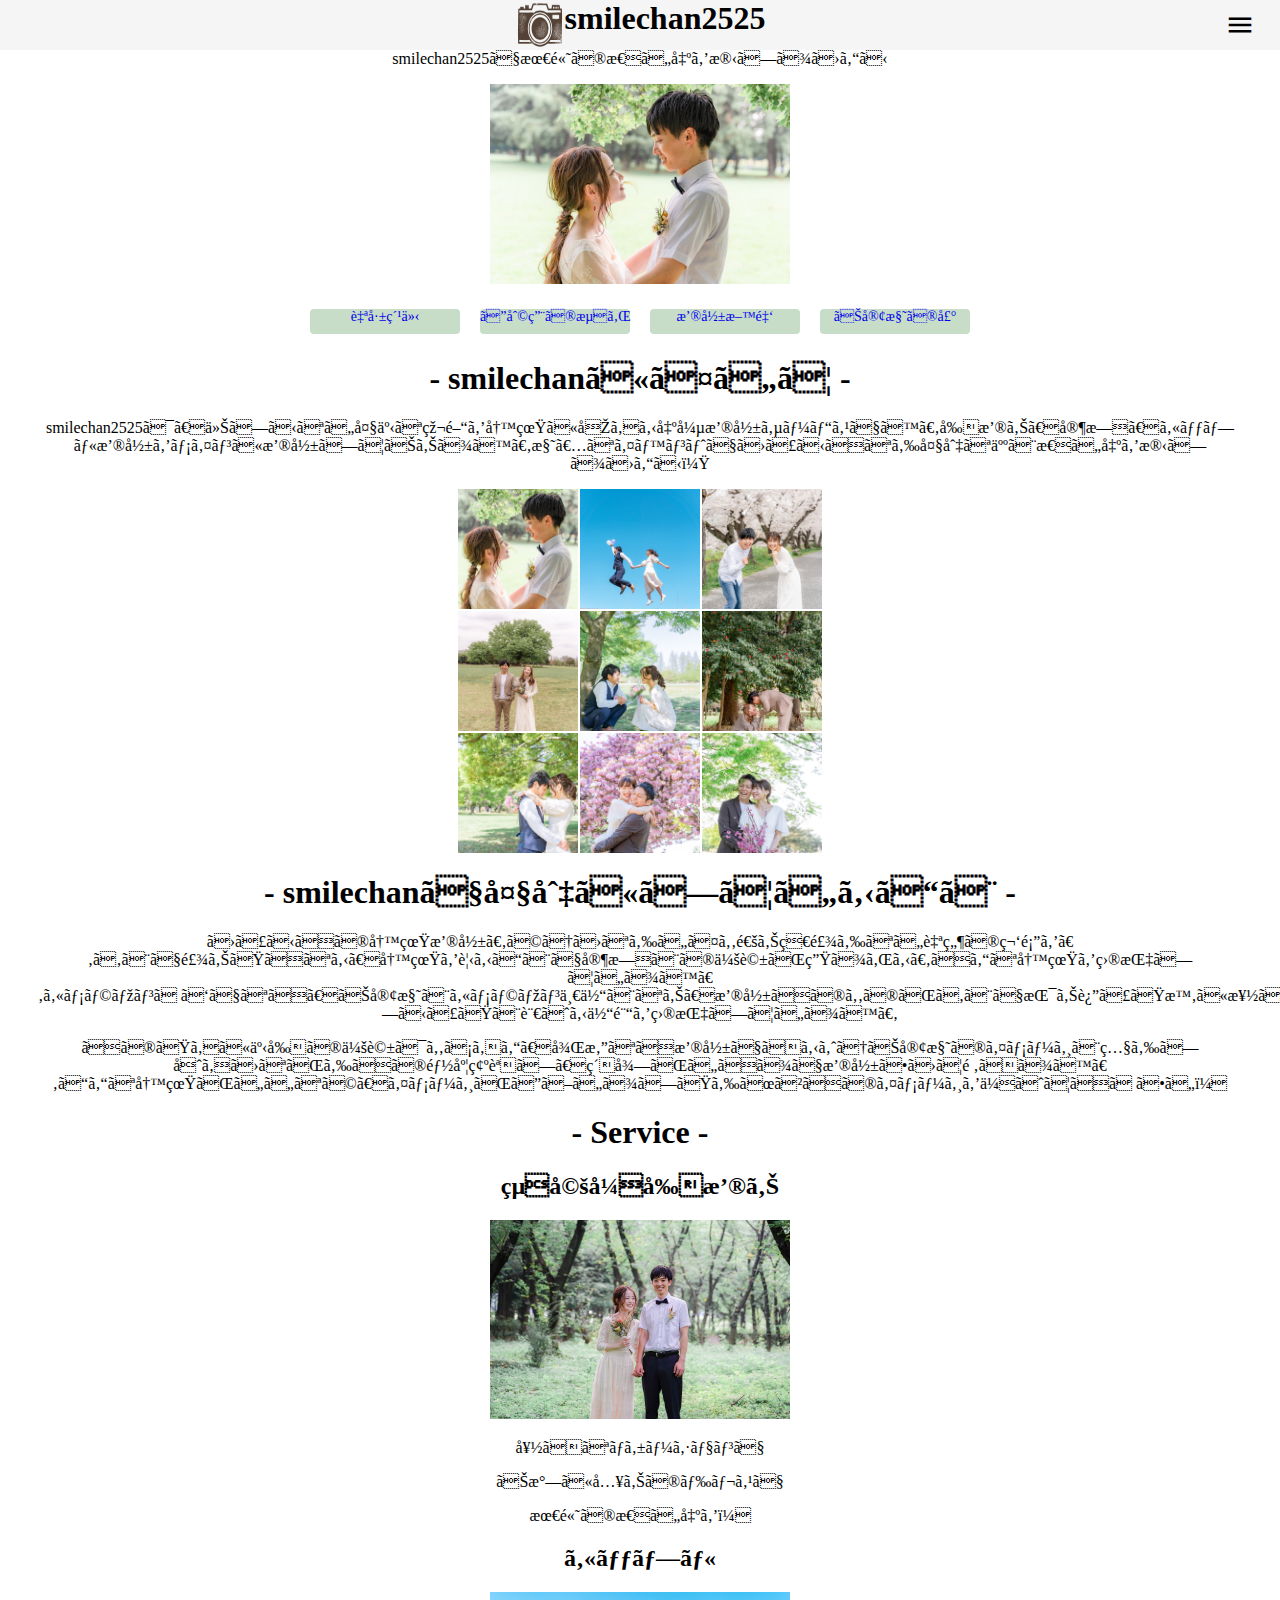
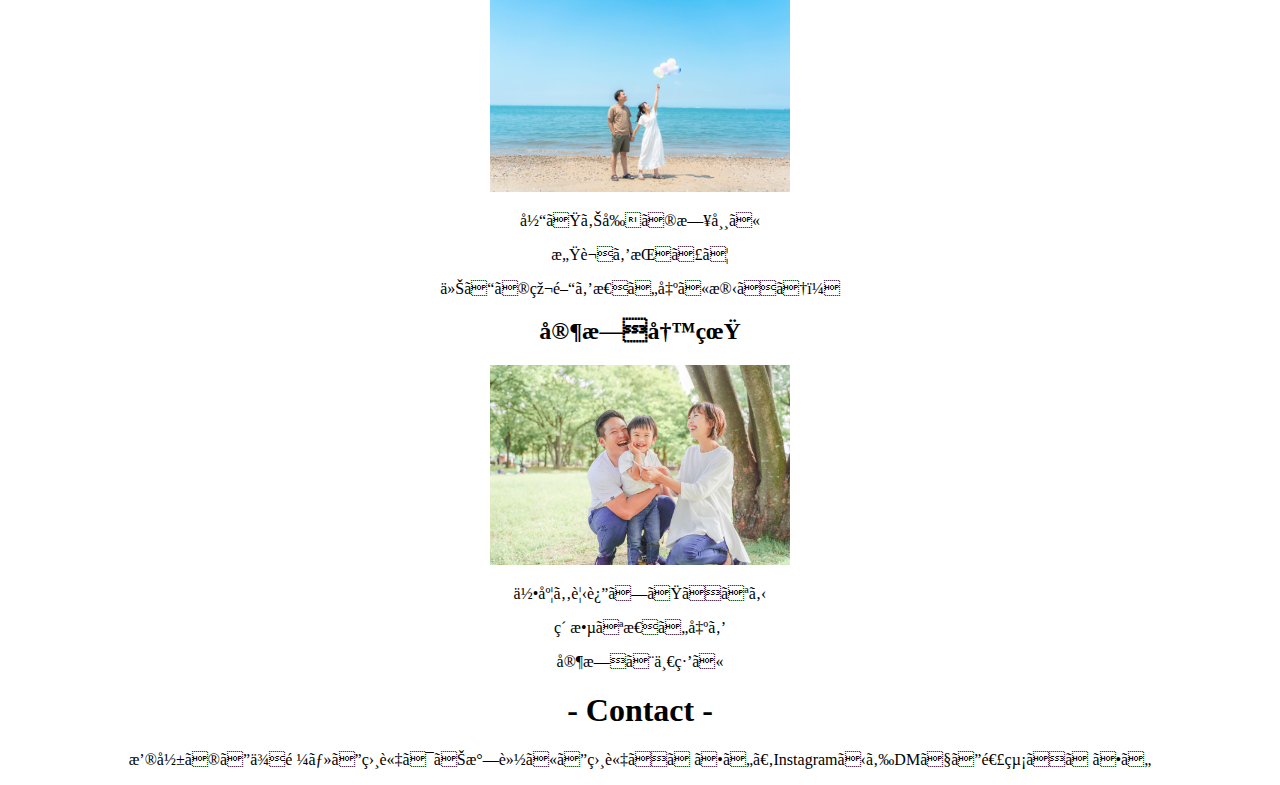
==== index.html @ e4213094 "Add files via upload" ====
<!DOCTYPE html>
<html lang="ja">
  <head>
  <mata charset="utf-8">
  <title>出張撮影サービス</title>
  <link rel="icon" href="icon.ico">
  <link rel="stylesheet" href="css/main.css">
  <meta name="viewport" content="width=device-width,initial-scale=1">
  <link href="https://fonts.googleapis.com/icon?family=Material+Icons"rel="stylesheet">

  </head>

  <body>
    
    <header>
      <div class="fix-menu">
        <div class="sp-menu">
          <span class="material-icons" id="open">menu</span>
        </div>
        <div class="container1">
          <h1>smilechan2525</h1>
          <img src="camera.png" width="50" height="50" class="menu-pic">
        </div>
      </div>
      <div class="move1">
        <p>smilechan2525で最高の思い出を残しませんか</p>
      </div>
      <div class="move2">
        <img src="phototop/p1.jpg" id="slideshow">
      </div>
      
    </header>
    
    <div class="overlay">
      <span class="material-icons" id="close">close</span>
      <nav>
        <ul>
          <li><a href="profile.html">Profile</a></li>
          <li><a href="service&price.html">Flow</a></li>
          <li><a href="service&price.html#pricetop">Price</a></li>
          <li><a href="costomervoice.html">CustomerVoice</a></li>
        </ul>
      </nav>
    </div>

    <nav>
      <ul class="one">
        <li><a href="profile.html">自己紹介</a></li>
        <li><a href="service&price.html">ご利用の流れ</a></li>
        <li><a href="service&price.html#pricetop">撮影料金</a></li>
        <li><a href="costomervoice.html">お客様の声</a></li>
      </ul>
    </nav>

    <div class="content">
      <section>
        <h1>smilechanについて</h1>
        <p>smilechan2525は、今しかない大事な瞬間を写真に収める出張撮影サービスです。前撮り、家族、カップル撮影をメインに撮影しております。様々なイベントでせっかくなら大切な人と思い出を残しませんか？</p>
      </section>
      
      <section>
        <ul class="grid">
          <li><img src="phototop/p1.jpg" class="pho"></li>
          <li><img src="phototop/p2.jpg"></li>
          <li><img src="phototop/p3.jpg"></li>
          <li><img src="phototop/p4.jpg"></li>
          <li><img src="phototop/p5.jpg"></li>
          <li><img src="phototop/p6.jpg"></li>
          <li><img src="phototop/p7.jpg"></li>
          <li><img src="phototop/p8.jpg"></li>
          <li><img src="phototop/p9.jpg"></li>
        </ul>
      </section>

      <section>
        <h1>smilechanで大切にしていること</h1>
        <p>
          せっかくの写真撮影。どうせならいつも通り着飾らない自然の笑顔を。あとで飾りたくなる、写真を見ることで家族との会話が生まれる。そんな写真を目指しています。カメラマンだけでなく、お客様とカメラマン一体となり、撮影そのものがあとで振り返った時に楽しかったと言える体験を目指しています。
        </p>
        <p>
          そのために事前の会話はもちろん、後悔なく撮影できるようお客様のイメージと照らし合わせながらその都度確認し、納得がいくまで撮影させて頂きます。こんな写真がいいなど、イメージがございましたらぜひそのイメージを伝えてください！
        </p>
      </section>
      

      
      <section class="service">
        <h1>Service</h1>
        <h2>結婚式前撮り</h2>
        <p><a href=""><img src="photo/wedding.JPG"></a></p>
        <P>好きなロケーションで</P>
        <P>お気に入りのドレスで</P>
        <P>最高の思い出を！</P>
        
        
        <h2>カップル</h2>
        <p><a href=""><img src="photo/couple.JPG"></a></p>
        <P>当たり前の日常に</P>
        <P>感謝を持って</P>
        <P>今この瞬間を思い出に残そう！</P>
        
        <h2>家族写真</h2>
        <p><a href=""><img src="photo/family.JPG"></a></p>
        <P>何度も見返したくなる</P>
        <P>素敵な思い出を</P>
        <P>家族と一緒に</P>
      </section>
      
      
      <section>
        <h1>Contact</h1>
        <p>撮影のご依頼・ご相談はお気軽にご相談ください。InstagramからDMでご連絡ください</p>

      </section>
     </div>
        
    <!-- <div class="btn">
      <p><a href="">撮影に関するお問い合わせはこちらから</a></p>
    </div> -->
          
      
    <script src="js/main.js"></script>
  </body>
  </html>
---- css/main.css ----
.body{
  font-family:verdana,'Arial','メイリオ',sans-serif;
}



.fix-menu{
  position:fixed;
  top:0;
  left:0;
  height:50px;
  width:100%;
  background-color:whitesmoke;
}


.container1{
  display:flex;
  justify-content:center;
  width:100%;
  flex-direction:row-reverse;
}

.container1>h1{
  margin:0;
  text-align:center;
}

.container1>img{
  border-radius: 0%;
}

.sp-menu{
  position:absolute;
  top:10px;
  right:25px;
}

.sp-menu #open{
  font-size:30px;
  cursor:pointer;
}

.sp-menu #open.hide{
  display:none;
}

.overlay{
  position:fixed;
  top:0;
  bottom:0;
  right:0;
  left:0;
  background:rgba(255,255,255,0.95);
  text-align:center;
  padding:64px;
  opacity:0;
  pointer-events:none;
  transition :opacity .6s;
}

.overlay.show{
  opacity:1;
  pointer-events:auto;
}

.overlay #close {
  position: absolute;
  top: 10px;
  right: 25px;
  font-size: 30px;
  cursor: pointer;
}

.overlay ul {
  list-style-type: none;
  margin: 0;
  padding: 0;
}

.overlay li {
  margin-top: 24px;
  opacity:0;
  transform:translateX(16px);
  transition:opacity .3s,transform .3s;
}

.overlay.show li{
  opacity:1;
  transform:none;
}

.overlay.show li:nth-child(1){
  transition-delay: .1s;
}
.overlay.show li:nth-child(2){
  transition-delay: .2s;
}
.overlay.show li:nth-child(3){
  transition-delay: .3s;
}
.overlay.show li:nth-child(4){
  transition-delay: .4s;
}


.move1{
  text-align:center;
  margin-top:50px;
}
.move2{
  text-align:center;
}

#slideshow{
  width:300px;
  height:200px;
  object-fit:contain;

}

.one{
  list-style:none;
  padding:0;
  display:flex;
  flex-direction:row;
  flex-wrap:wrap;
  justify-content:center;
}

.one li{
  width:150px;
  height:25px;
  text-align:center;
  background:rgb(199, 221, 199);
  border-radius:4px;
  font-size:14px;
  margin:5px 10px 5px;
}

.one li:hover{
  opacity:0.8;
}

.one a{
  text-decoration:none;
}

.content section{
  text-align:center;
}

.content h1::before,.content h1::after{
  content:' - ';
}
.content p{
  margin-left:30px;
  margin-right:30px;
  

}
.content .pic img,.content .service img{
  width:300px;
}

.pic>:nth-child(odd){
  margin-bottom:0;
}
.pic>:nth-child(even){
  margin-top:0;
}

.grid{
  display:grid;
  grid-template-columns:repeat(3,120px);
  grid-template-rows:repeat(3,120px);
  grid-auto-columns:120px;
  justify-content:center;
  padding:0;
  gap:2px;
}

.grid li{
  list-style: none;
  display:flex;
}
.grid img{
  width:100%;
  object-fit:cover;
  object-position:50% 50% ;
}

.btn{
  padding-bottom:64px;
}

.btn p{
  background:wheat;
  text-align:center;
  font-size: 12px;
  width:250px;
  height:40px;
  margin-left:auto;
  margin-right:auto;
  border-radius: 4px;
  box-shadow:5px 2.5px rgba(0,0,0,0.1);
  position:relative;
}
.btn a{
  display:inline-block;
  line-height:40px;
  width:250px;
  text-decoration:none;
  
}
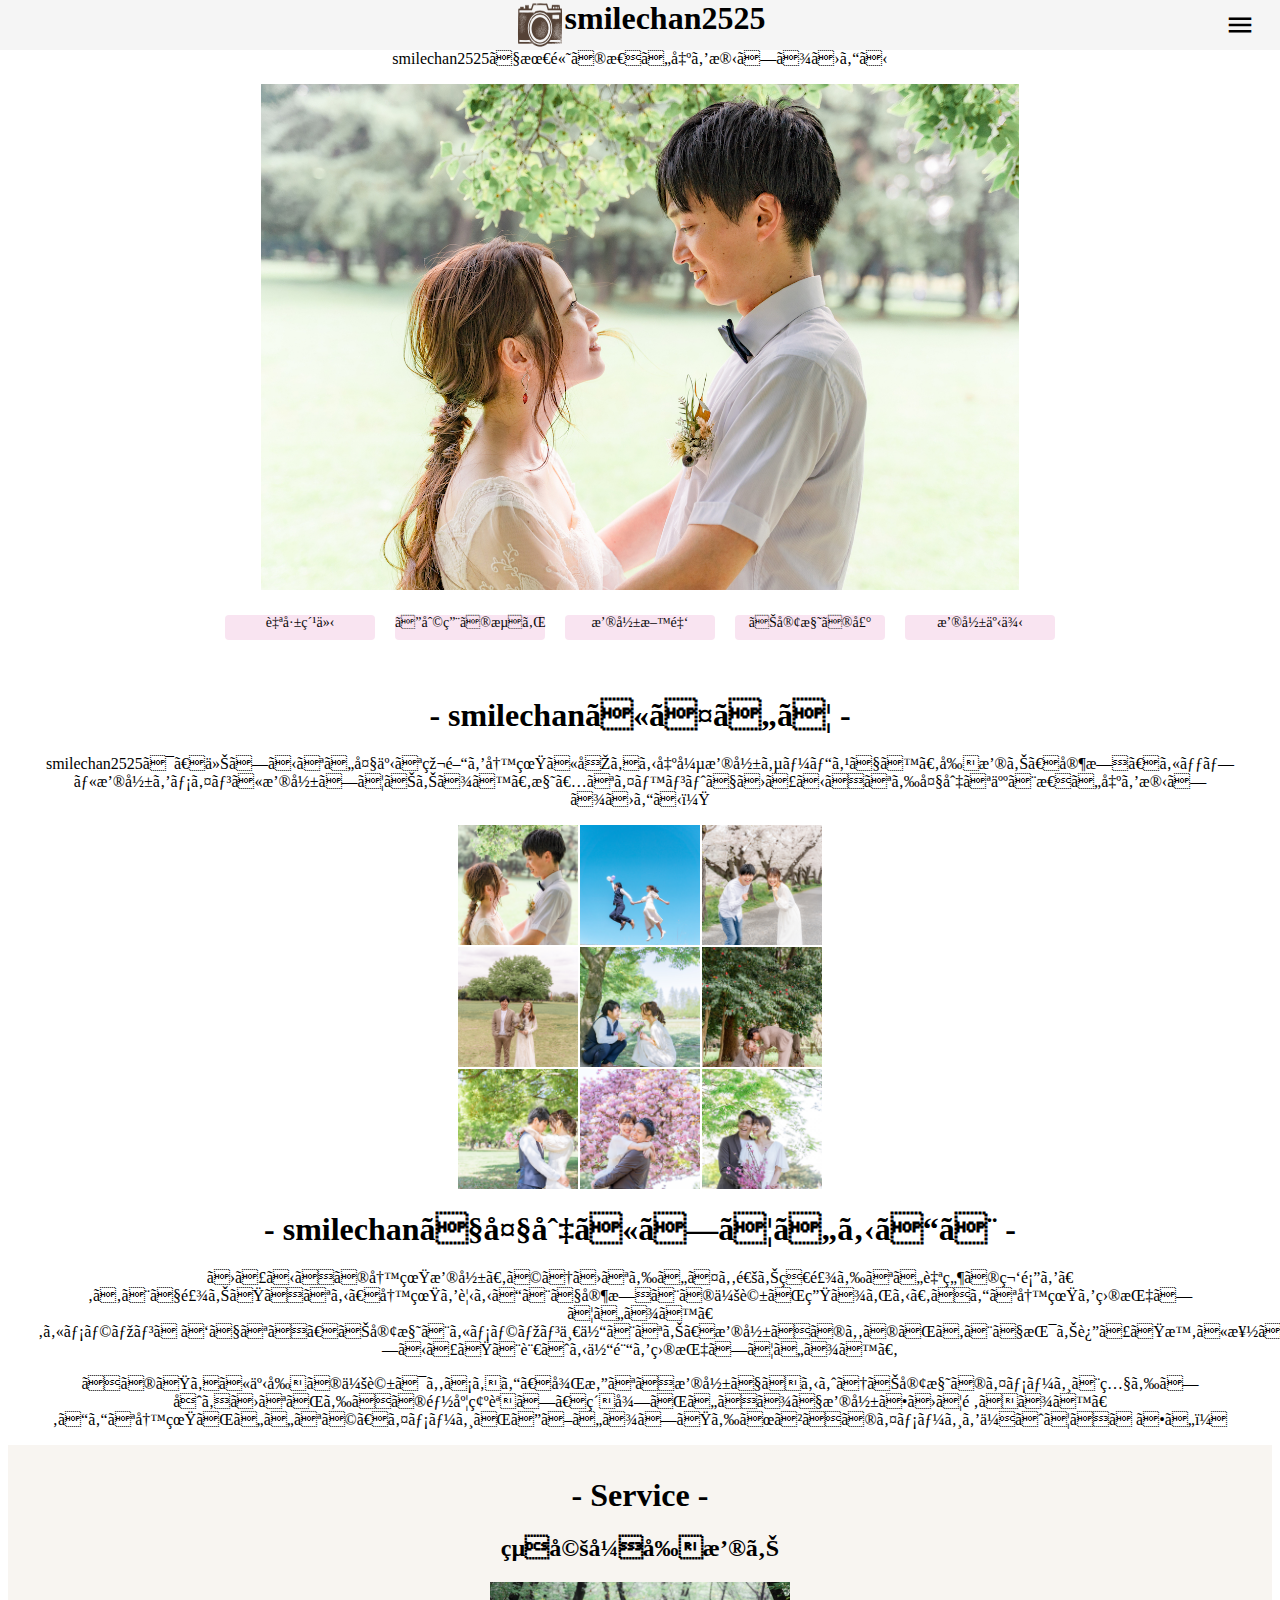
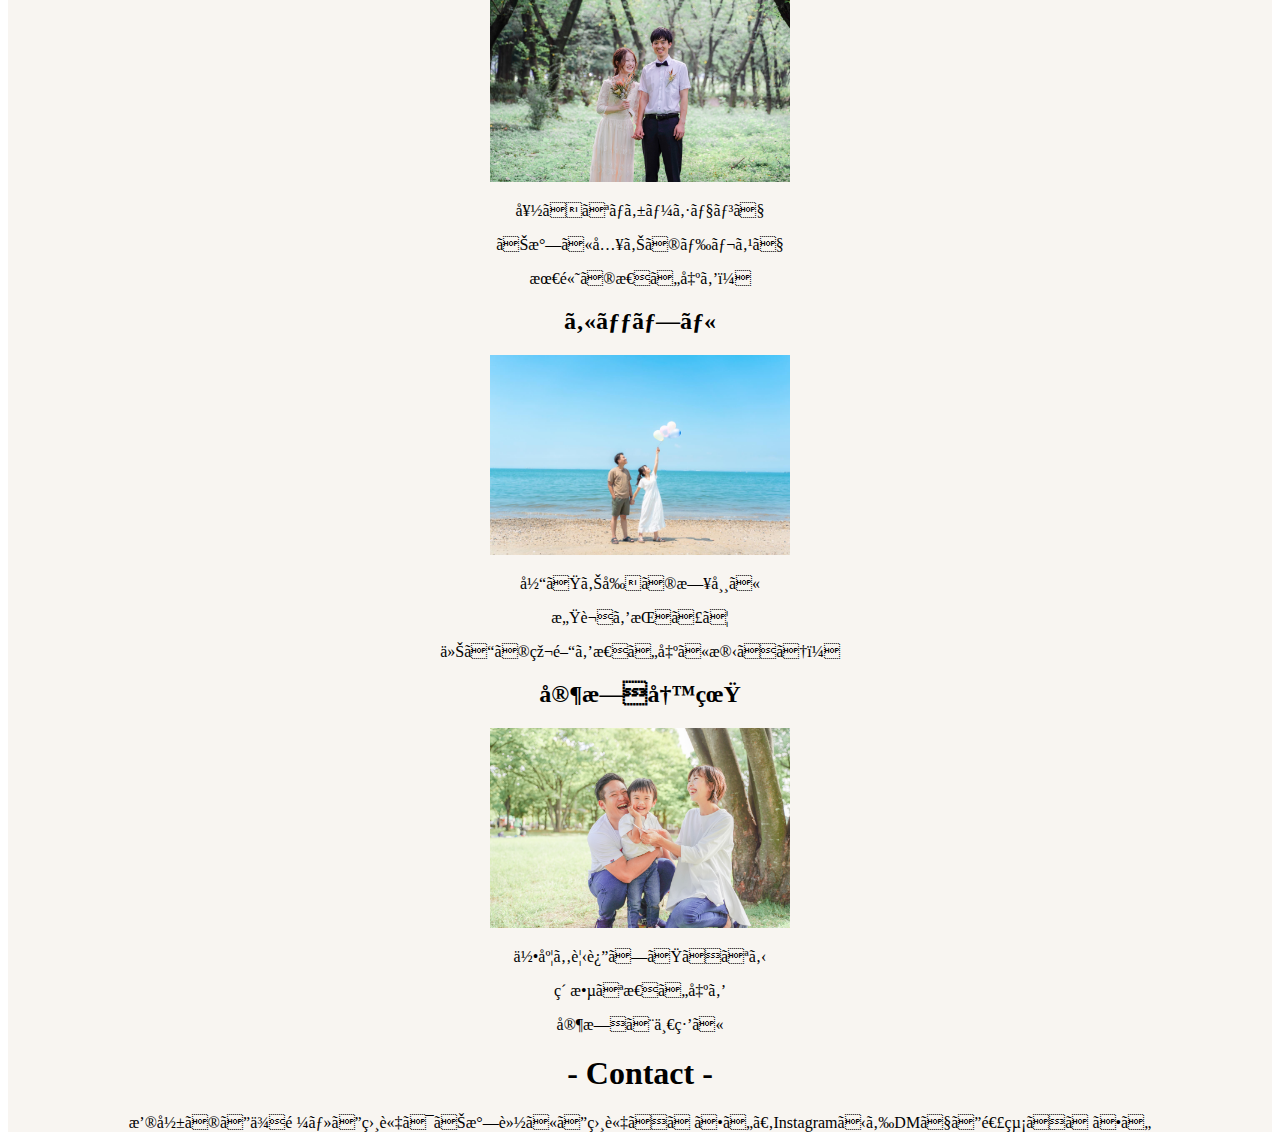
==== commit 82b1a584: "Add files via upload" ====
--- a/index.html
+++ b/index.html
@@ -11,30 +11,43 @@
   </head>
 
   <body>
-    
-    <header>
-      <div class="fix-menu">
-        <div class="sp-menu">
-          <span class="material-icons" id="open">menu</span>
+    <div class="topbackground">
+      
+      <header>
+        <div class="fix-menu">
+          <div class="sp-menu">
+            <span class="material-icons" id="open">menu</span>
+          </div>
+          <div class="container1">
+            <h1>smilechan2525</h1>
+            <img src="camera.png" width="50" height="50" class="menu-pic">
+          </div>
         </div>
-        <div class="container1">
-          <h1>smilechan2525</h1>
-          <img src="camera.png" width="50" height="50" class="menu-pic">
+        <div class="move1">
+          <p>smilechan2525で最高の思い出を残しませんか</p>
         </div>
-      </div>
-      <div class="move1">
-        <p>smilechan2525で最高の思い出を残しませんか</p>
-      </div>
-      <div class="move2">
-        <img src="phototop/p1.jpg" id="slideshow">
-      </div>
+        <div class="move2">
+          <img src="phototop/p1.jpg" id="slideshow">
+        </div>
+        
+      </header>
       
-    </header>
+      <nav>
+        <ul class="one">
+          <li><a href="profile.html">自己紹介</a></li>
+          <li><a href="service&price.html">ご利用の流れ</a></li>
+          <li><a href="service&price.html#pricetop">撮影料金</a></li>
+          <li><a href="costomervoice.html">お客様の声</a></li>
+          <li><a href="portfolio.html">撮影事例</a></li>
+        </ul>
+      </nav>
+    </div>
     
     <div class="overlay">
       <span class="material-icons" id="close">close</span>
       <nav>
         <ul>
+          <li><a href="index.html">Home</a></li>
           <li><a href="profile.html">Profile</a></li>
           <li><a href="service&price.html">Flow</a></li>
           <li><a href="service&price.html#pricetop">Price</a></li>
@@ -43,14 +56,6 @@
       </nav>
     </div>
 
-    <nav>
-      <ul class="one">
-        <li><a href="profile.html">自己紹介</a></li>
-        <li><a href="service&price.html">ご利用の流れ</a></li>
-        <li><a href="service&price.html#pricetop">撮影料金</a></li>
-        <li><a href="costomervoice.html">お客様の声</a></li>
-      </ul>
-    </nav>
 
     <div class="content">
       <section>
@@ -83,42 +88,44 @@
       </section>
       
 
-      
-      <section class="service">
-        <h1>Service</h1>
-        <h2>結婚式前撮り</h2>
-        <p><a href=""><img src="photo/wedding.JPG"></a></p>
-        <P>好きなロケーションで</P>
-        <P>お気に入りのドレスで</P>
-        <P>最高の思い出を！</P>
+      <div class="bg2">
+
+        <section class="service">
+          <h1>Service</h1>
+          <h2>結婚式前撮り</h2>
+          <p><a href=""><img src="photo/wedding.JPG"></a></p>
+          <P>好きなロケーションで</P>
+          <P>お気に入りのドレスで</P>
+          <P>最高の思い出を！</P>
+          
+          
+          <h2>カップル</h2>
+          <p><a href=""><img src="photo/couple.JPG"></a></p>
+          <P>当たり前の日常に</P>
+          <P>感謝を持って</P>
+          <P>今この瞬間を思い出に残そう！</P>
+          
+          <h2>家族写真</h2>
+          <p><a href=""><img src="photo/family.JPG"></a></p>
+          <P>何度も見返したくなる</P>
+          <P>素敵な思い出を</P>
+          <P>家族と一緒に</P>
+        </section>
         
         
-        <h2>カップル</h2>
-        <p><a href=""><img src="photo/couple.JPG"></a></p>
-        <P>当たり前の日常に</P>
-        <P>感謝を持って</P>
-        <P>今この瞬間を思い出に残そう！</P>
-        
-        <h2>家族写真</h2>
-        <p><a href=""><img src="photo/family.JPG"></a></p>
-        <P>何度も見返したくなる</P>
-        <P>素敵な思い出を</P>
-        <P>家族と一緒に</P>
-      </section>
+        <section>
+          <h1>Contact</h1>
+          <p>撮影のご依頼・ご相談はお気軽にご相談ください。InstagramからDMでご連絡ください</p>
+          
+        </section>
+      </div>
+    </div>
       
+      <!-- <div class="btn">
+        <p><a href="">撮影に関するお問い合わせはこちらから</a></p>
+      </div> -->
       
-      <section>
-        <h1>Contact</h1>
-        <p>撮影のご依頼・ご相談はお気軽にご相談ください。InstagramからDMでご連絡ください</p>
-
-      </section>
-     </div>
-        
-    <!-- <div class="btn">
-      <p><a href="">撮影に関するお問い合わせはこちらから</a></p>
-    </div> -->
-          
       
     <script src="js/main.js"></script>
   </body>
-  </html>+</html>--- a/css/main.css
+++ b/css/main.css
@@ -103,6 +103,10 @@
   transition-delay: .4s;
 }
 
+.overlay.show li:nth-child(5){
+  transition-delay: .5s;
+}
+
 
 .move1{
   text-align:center;
@@ -110,11 +114,13 @@
 }
 .move2{
   text-align:center;
+  width:60%;
+  margin:0 auto;
 }
 
 #slideshow{
-  width:300px;
-  height:200px;
+  width:100%;
+  height:100%;
   object-fit:contain;
 
 }
@@ -132,7 +138,7 @@
   width:150px;
   height:25px;
   text-align:center;
-  background:rgb(199, 221, 199);
+  background:rgba(243, 202, 227,0.5);
   border-radius:4px;
   font-size:14px;
   margin:5px 10px 5px;
@@ -144,6 +150,21 @@
 
 .one a{
   text-decoration:none;
+  color:rgb(10, 10, 10)
+}
+
+.topbackground{
+  background-image:url(../back1.JPG);
+  background-position:center bottom;
+  padding-bottom:15px;
+}
+.bg_rgba{
+  background: rgba(255,255,255,1);
+}
+
+.bg2{
+  background: rgba(247, 244, 239, 0.9);
+  padding-top:10px;
 }
 
 .content section{
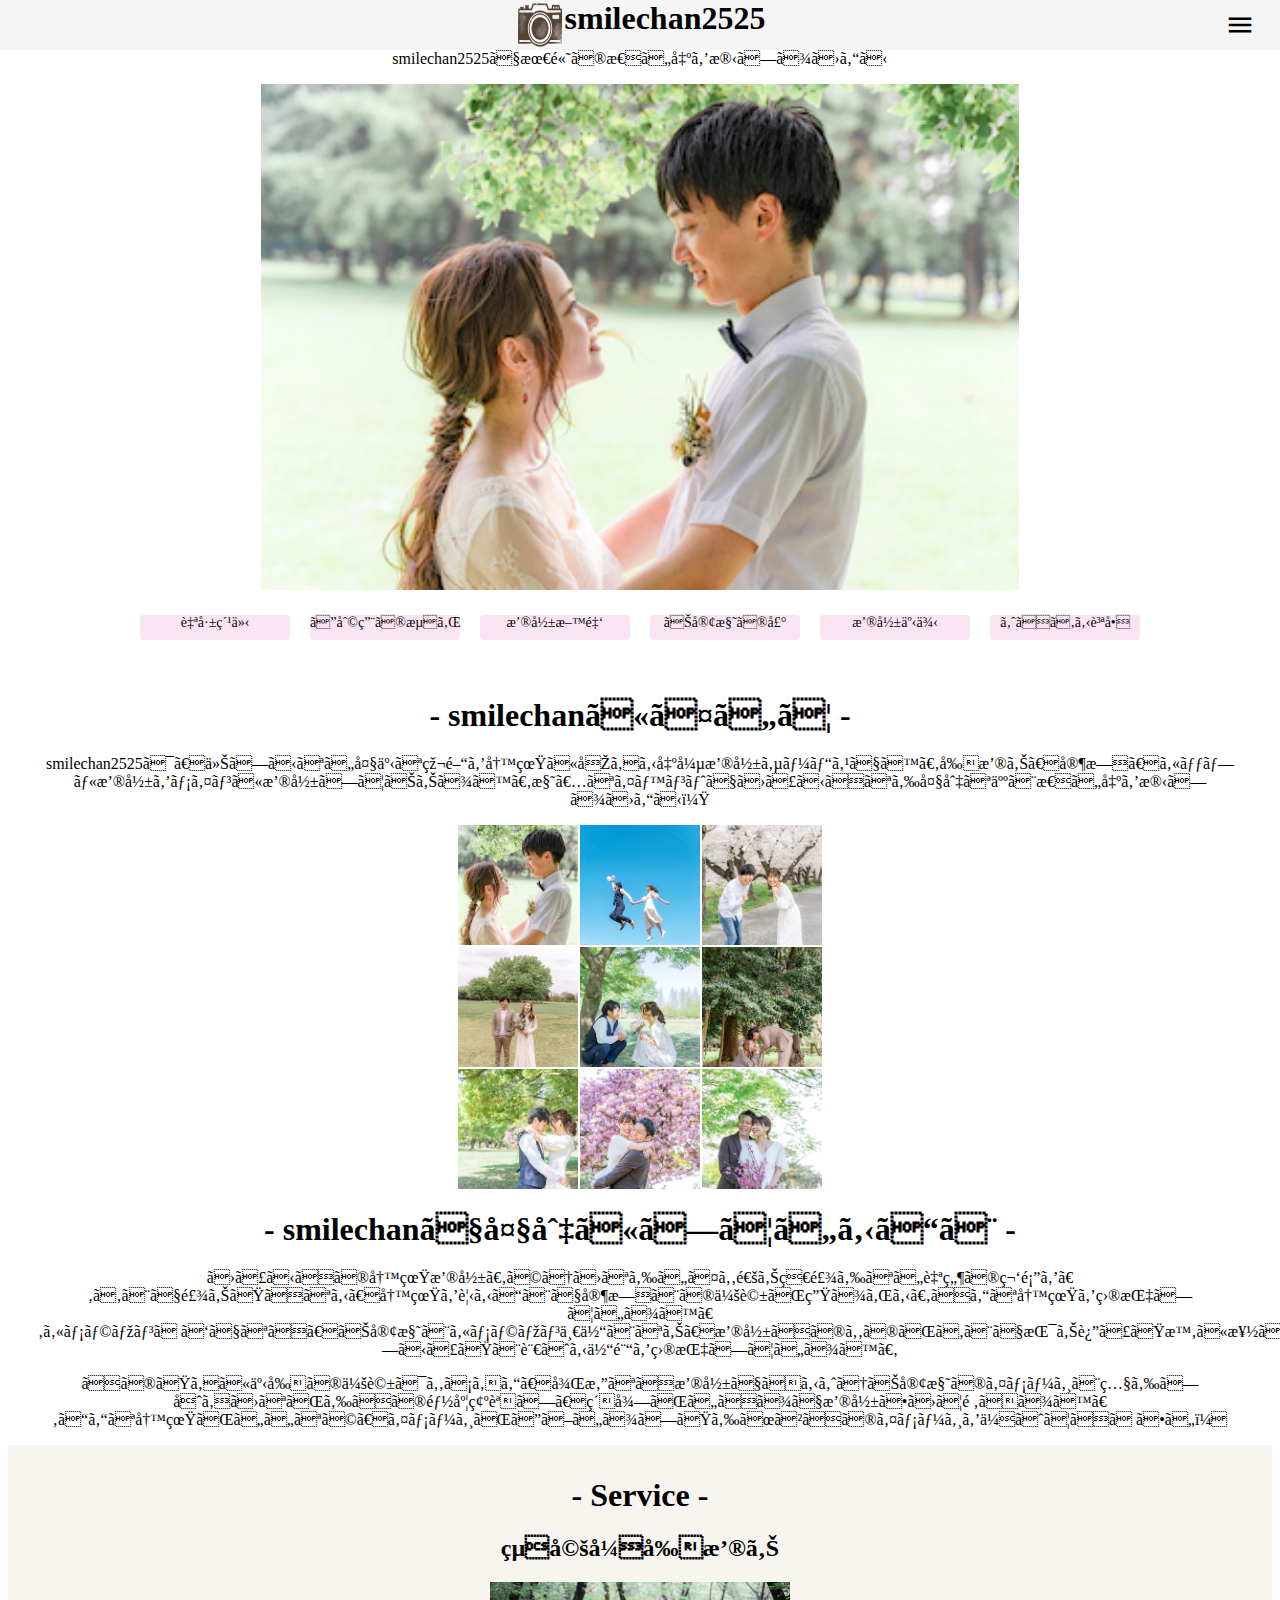
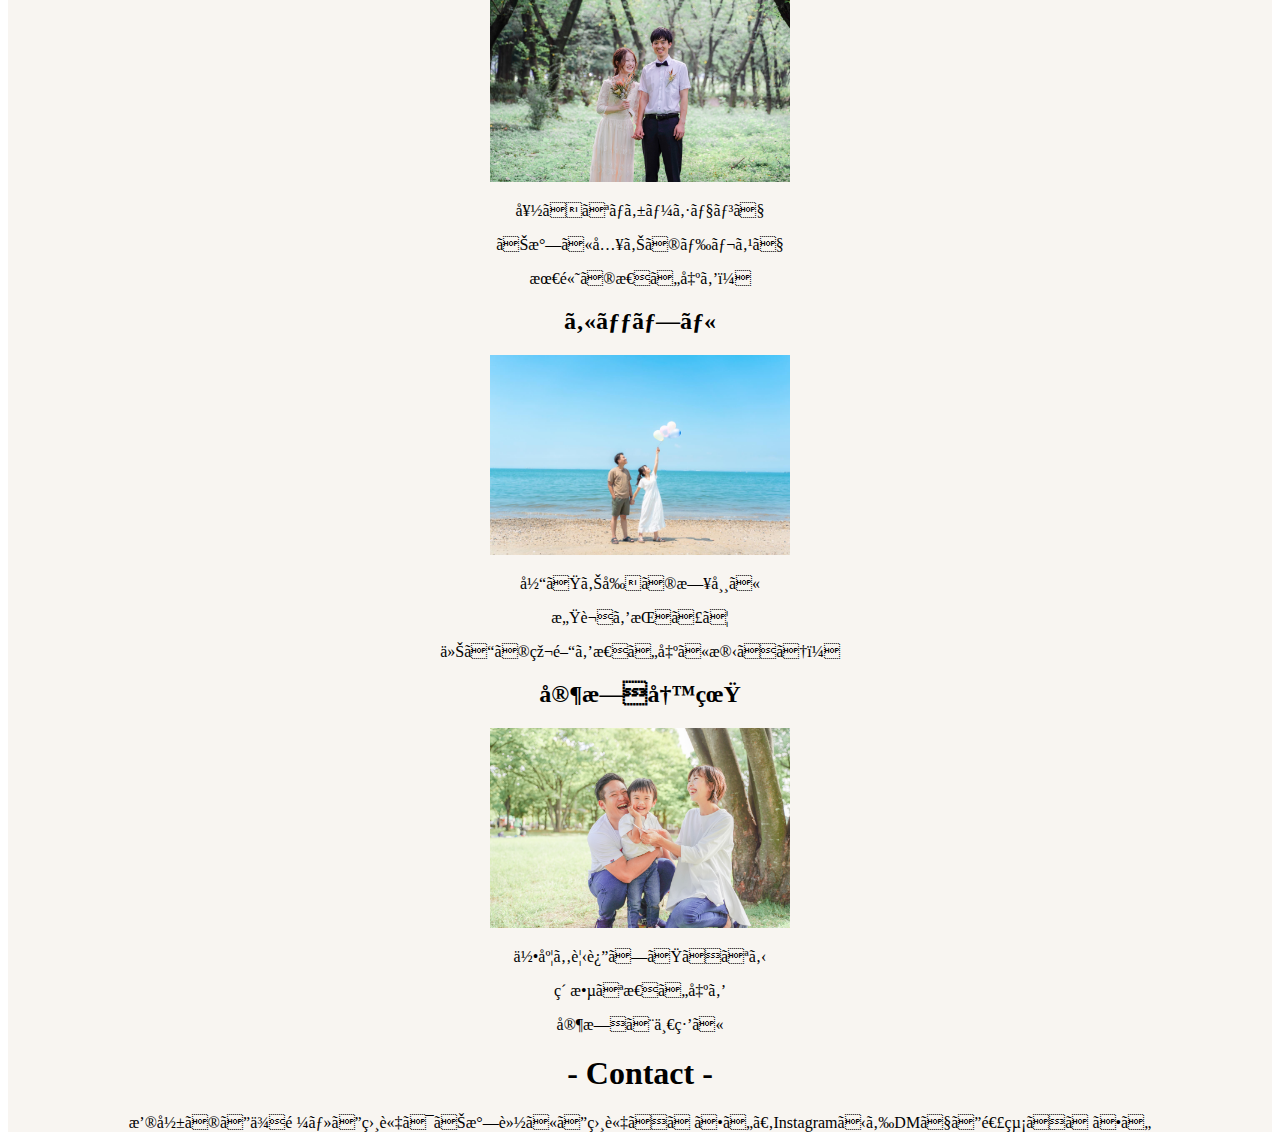
==== commit 17417b2f: "Add files via upload" ====
--- a/index.html
+++ b/index.html
@@ -39,6 +39,7 @@
           <li><a href="service&price.html#pricetop">撮影料金</a></li>
           <li><a href="costomervoice.html">お客様の声</a></li>
           <li><a href="portfolio.html">撮影事例</a></li>
+          <li><a href="question.html">よくある質問</a></li>
         </ul>
       </nav>
     </div>
@@ -52,6 +53,7 @@
           <li><a href="service&price.html">Flow</a></li>
           <li><a href="service&price.html#pricetop">Price</a></li>
           <li><a href="costomervoice.html">CustomerVoice</a></li>
+          <li><a href="question.html">Question</a></li>
         </ul>
       </nav>
     </div>
